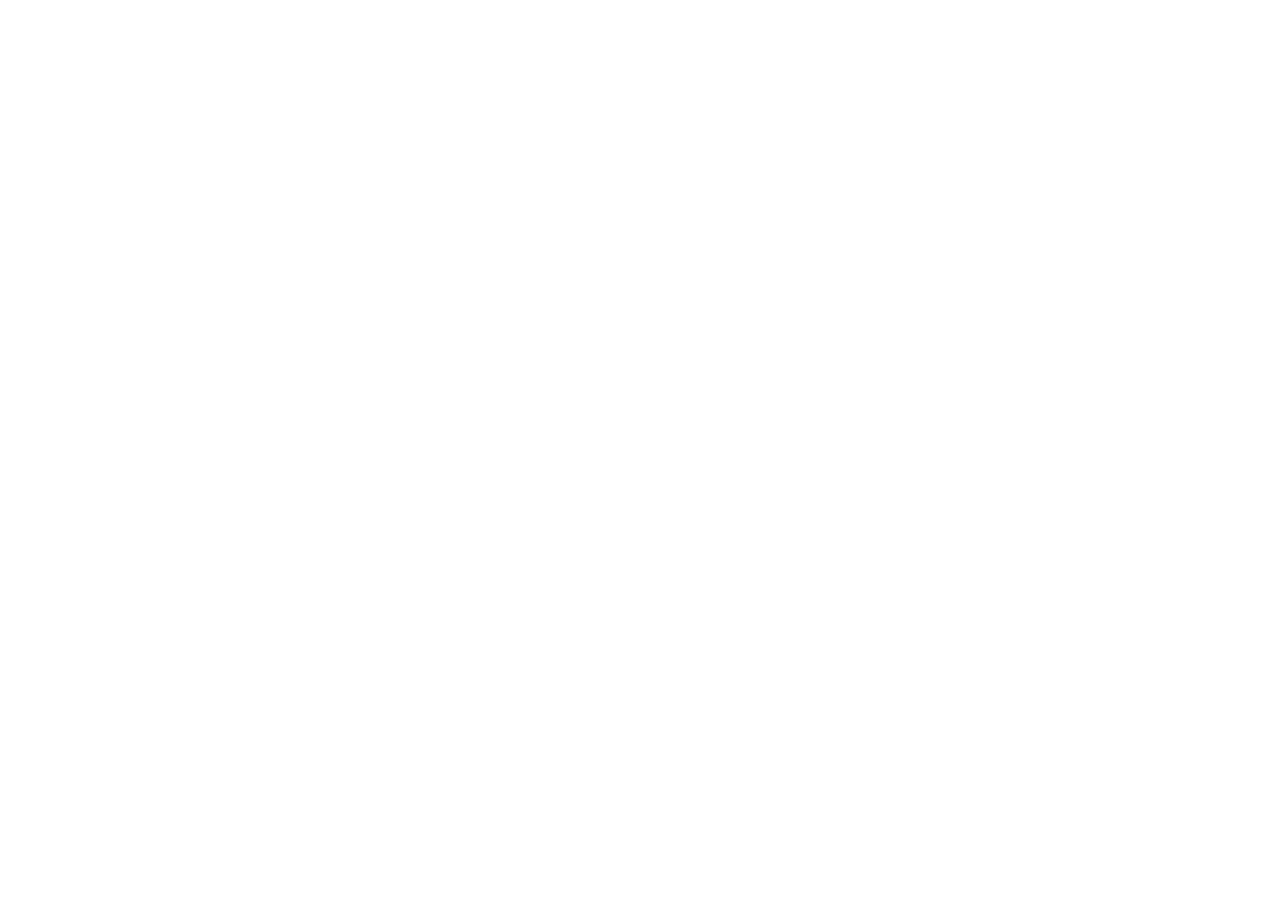
==== index.html @ 5bb79241 "Initial commit" ====
<!DOCTYPE html>
<html lang="pt-br">
<head>
    <meta charset="UTF-8">
    <meta http-equiv="X-UA-Compatible" content="IE=edge">
    <meta name="viewport" content="width=device-width, initial-scale=1.0">
    <title>Space-tourism-website-main</title>
</head>
<body>
    <header>

    </header>
    <main>

    </main>
    <footer>
        
    </footer>
</body>
</html>
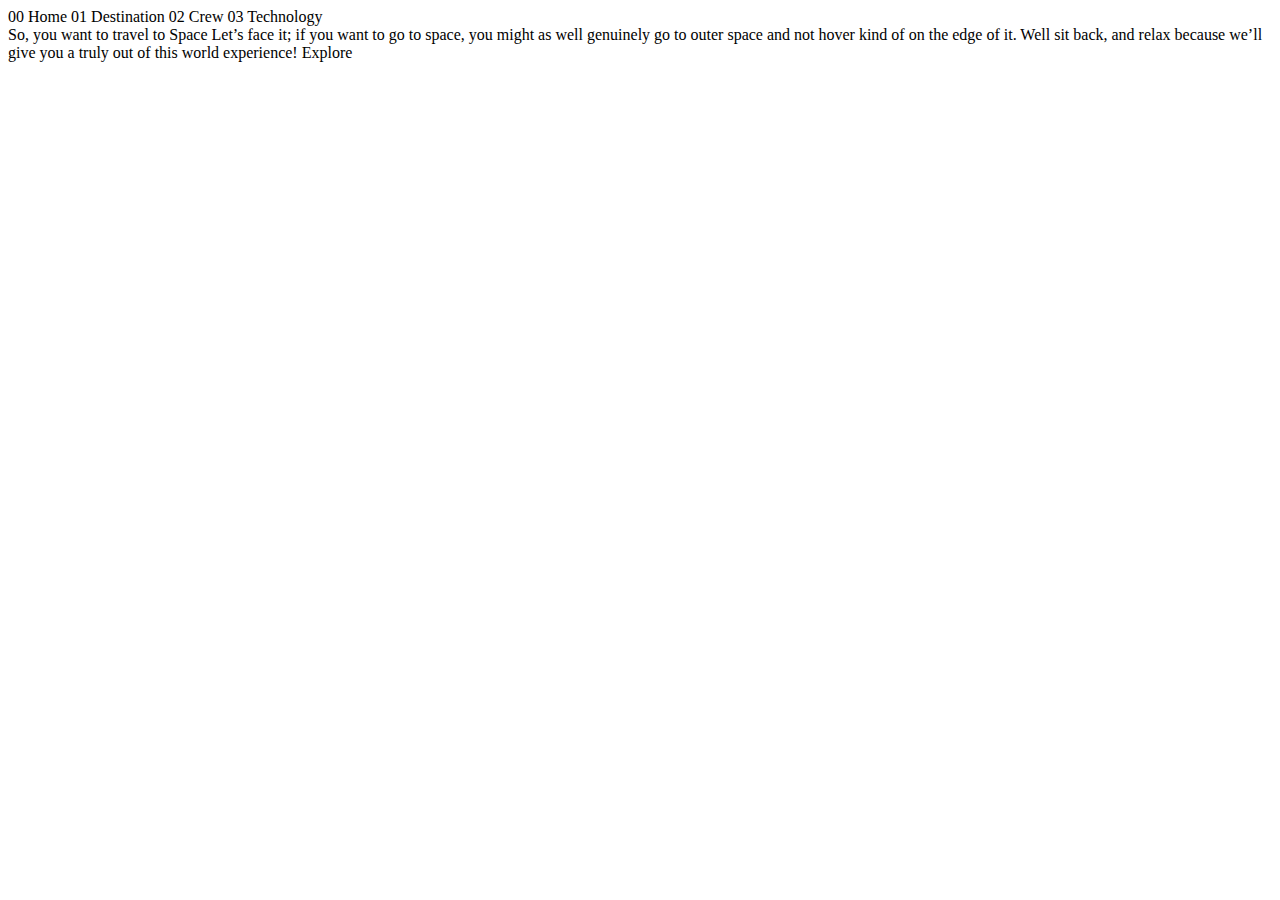
==== commit ffa9a8d3: "novas inserções no body" ====
--- a/index.html
+++ b/index.html
@@ -1,17 +1,29 @@
 <!DOCTYPE html>
-<html lang="pt-br">
+<html lang="en">
 <head>
     <meta charset="UTF-8">
     <meta http-equiv="X-UA-Compatible" content="IE=edge">
     <meta name="viewport" content="width=device-width, initial-scale=1.0">
-    <title>Space-tourism-website-main</title>
+    <link rel="icon" type="image/png" sizes="32x32" href="./assets/favicon-32x32.png">
+    <title>Space tourism website</title>
 </head>
 <body>
     <header>
-
+        00 Home
+        01 Destination
+        02 Crew
+        03 Technology
     </header>
     <main>
+        
 
+        So, you want to travel to
+        Space
+        Let’s face it; if you want to go to space, you might as well genuinely go to 
+        outer space and not hover kind of on the edge of it. Well sit back, and relax 
+        because we’ll give you a truly out of this world experience!
+
+        Explore
     </main>
     <footer>
         
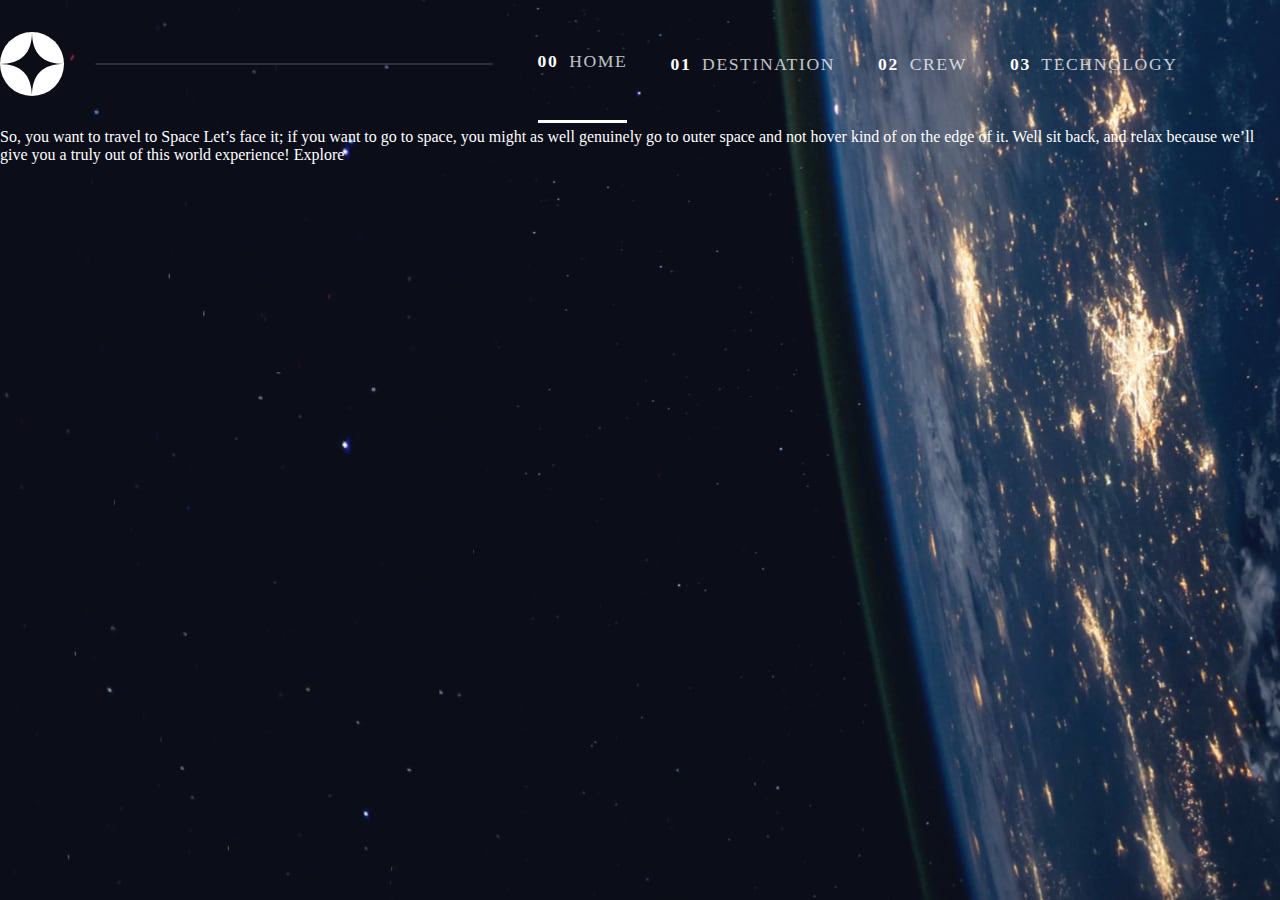
==== commit d40bd33a: "Inseri o background, logo, linha e menu" ====
--- a/index.html
+++ b/index.html
@@ -6,27 +6,57 @@
     <meta name="viewport" content="width=device-width, initial-scale=1.0">
     <link rel="icon" type="image/png" sizes="32x32" href="./assets/favicon-32x32.png">
     <title>Space tourism website</title>
+    <link rel="stylesheet" href="style.css">
 </head>
 <body>
-    <header>
-        00 Home
-        01 Destination
-        02 Crew
-        03 Technology
-    </header>
-    <main>
+    <div id="root">
+
+        <header>
+            <img src="assets/shared/logo.svg" class="logo" alt="Logo">
+            <div class="menu-line"></div>
+            <div class="menu-caixa">
+                <div class="menu-itens">
+                    <span class="menu-click">
+                        <a href="index.html" class="link">
+                            <span class="num-menu">00</span>
+                            <span class="nome-menu">Home</span>
+                        </a>
+                    </span>
+                    <span>
+                        <a href="#" class="link">
+                            <span class="num-menu">01</span>
+                            <span class="nome-menu">Destination</span>
+                        </a>
+                    </span>
+                    <span>
+                        <a href="#" class="link">
+                            <span class="num-menu">02</span>
+                            <span class="nome-menu">Crew</span>
+                        </a>
+                    </span>
+                    <span>
+                        <a href="#" class="link">
+                            <span class="num-menu">03</span>
+                            <span class="nome-menu">Technology</span>
+                        </a>
+                    </span>
+                </div>
+                
+            </div>
         
+        </header>
+        <main>
+        
+            <p>
+                So, you want to travel to
+                Space
+                Let’s face it; if you want to go to space, you might as well genuinely go to
+                outer space and not hover kind of on the edge of it. Well sit back, and relax
+                because we’ll give you a truly out of this world experience!
+                Explore
+            </p>
+        </main>
 
-        So, you want to travel to
-        Space
-        Let’s face it; if you want to go to space, you might as well genuinely go to 
-        outer space and not hover kind of on the edge of it. Well sit back, and relax 
-        because we’ll give you a truly out of this world experience!
-
-        Explore
-    </main>
-    <footer>
-        
-    </footer>
+    </div>
 </body>
 </html>--- a/style.css
+++ b/style.css
@@ -0,0 +1,101 @@
+@charset "UTF-8";
+
+
+* {
+    padding: 0px;
+    margin: 0px;
+    color: white;
+}
+
+body {
+    background-image: url('assets/home/background-home-desktop.jpg');
+    background-repeat: no-repeat;
+    background-attachment: fixed;
+    background-size: cover;
+}
+
+#root {
+    box-sizing: border-box;
+}
+
+header {
+    align-items: center;
+    display: flex;
+    justify-content: space-between;
+    text-transform: uppercase;
+}
+
+.logo {
+    height: 5vw;
+    width: 5vw;
+}
+
+.menu-line {
+    background-color: grey;
+    height: 2px;
+    opacity: .3;
+    transform: translateX(2vw);
+    width: 31vw;
+    z-index: 15;
+}
+
+.menu-caixa {
+    position: relative;
+    align-items: center;
+    display: flex;
+    height: 8rem;
+    margin-right: -2vw;
+    overflow: hidden;
+    width: 65vw;
+}
+
+.menu-format {
+    width: 100vw;
+    height: 100vh;
+    -webkit-filter: blur(30px) brightness(1.2) contrast(.9);
+    filter: blur(30px) brightness(1.2) contrast(.9);
+    background-repeat: no-repeat;
+    background-size: cover;
+    position: absolute;
+    left: -35vw;
+    top: -2rem;
+    z-index: 10;
+
+}
+
+.menu-itens {
+    align-items: center;
+    display: flex;
+    font-size: 1.1rem;
+    height: 3rem;
+    justify-content: space-between;
+    letter-spacing: .1rem;
+    margin: 0 10vw 0 5vw;
+    width: 50vw;
+    z-index: 15;
+}
+
+.menu-itens span {
+    cursor: pointer;
+}
+
+.menu-click {
+    border-bottom: 3px solid white;
+    padding-bottom: 3rem;
+    padding-top: 2.9rem;
+}
+
+.link {
+    color: inherit;
+    text-decoration: none;
+}
+
+.num-menu {
+    font-weight: 700;
+    margin-right: 0.3rem;
+}
+
+.nome-menu {
+    opacity: 0.75;
+}
+
